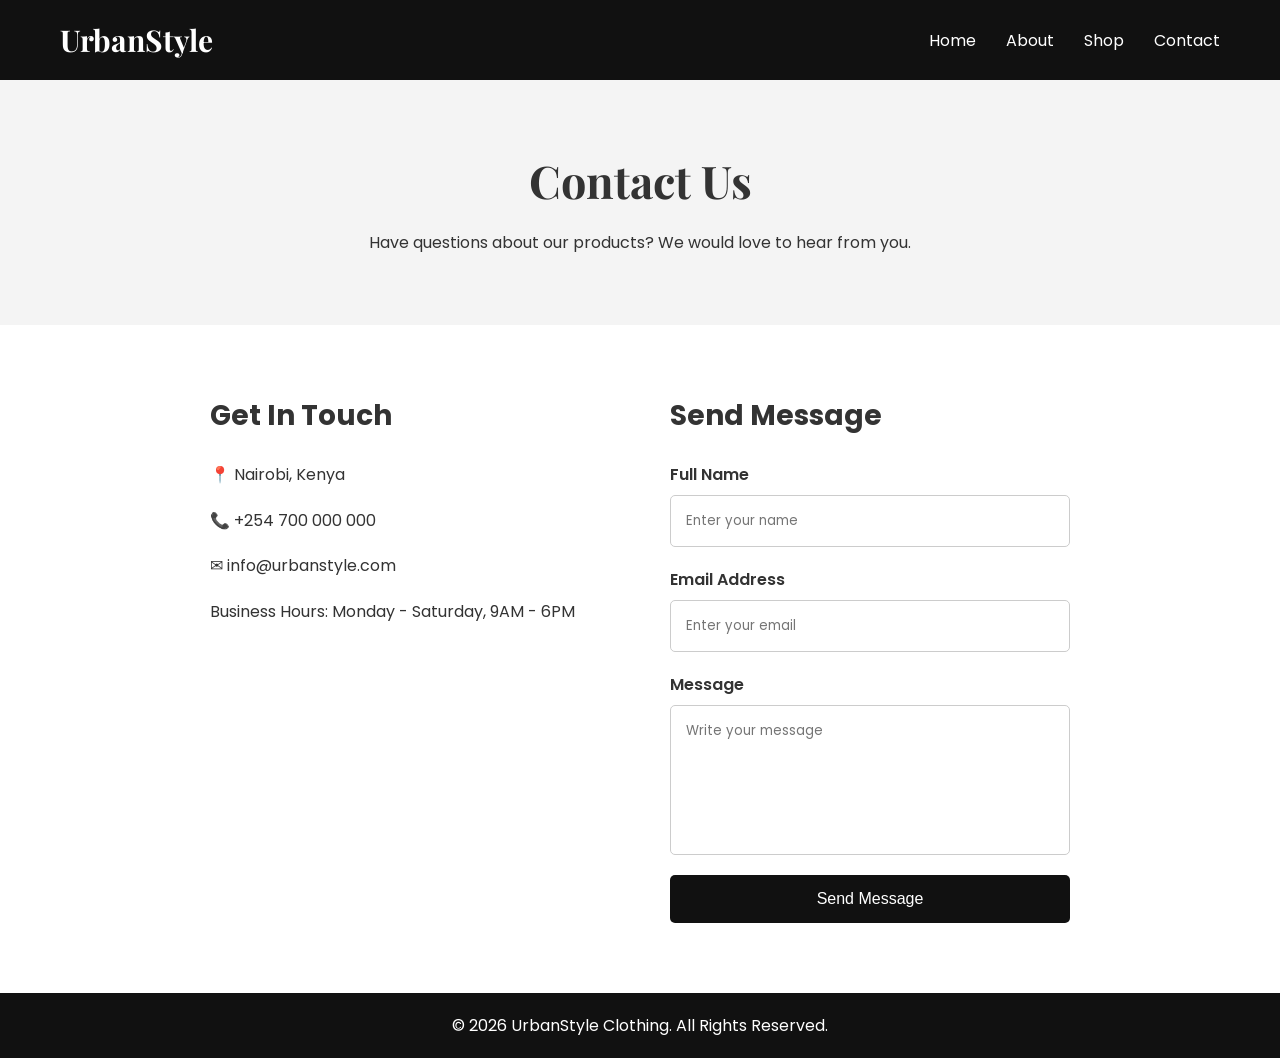
==== pages/contact.html @ bc166160 "Create contact page with customer inquiry form" ====
<!DOCTYPE html>
<html lang="en">

<head>

<meta charset="UTF-8">
<meta name="viewport" content="width=device-width, initial-scale=1.0">

<title>Contact | UrbanStyle Clothing</title>

<link rel="stylesheet" href="../css/style.css">


<link href="https://fonts.googleapis.com/css2?family=Poppins:wght@400;600;700&family=Playfair+Display:wght@600&display=swap" rel="stylesheet">

</head>



<body>



<header>

<nav class="navbar">


<div class="logo">
UrbanStyle
</div>



<ul class="nav-links">

<li>
<a href="../index.html">
Home
</a>
</li>


<li>
<a href="about.html">
About
</a>
</li>


<li>
<a href="shop.html">
Shop
</a>
</li>


<li>
<a href="contact.html">
Contact
</a>
</li>


</ul>


</nav>


</header>





<section class="contact-header">


<h1>
Contact Us
</h1>


<p>
Have questions about our products? We would love to hear from you.
</p>


</section>






<section class="contact-container">



<div class="contact-info">


<h2>
Get In Touch
</h2>


<p>
📍 Nairobi, Kenya
</p>


<p>
📞 +254 700 000 000
</p>


<p>
✉ info@urbanstyle.com
</p>


<p>
Business Hours:
Monday - Saturday, 9AM - 6PM
</p>


</div>






<div class="contact-form">


<h2>
Send Message
</h2>



<form>


<label>
Full Name
</label>

<input 
type="text"
placeholder="Enter your name"
>




<label>
Email Address
</label>

<input
type="email"
placeholder="Enter your email"
>




<label>
Message
</label>

<textarea
placeholder="Write your message">
</textarea>




<button type="submit">
Send Message
</button>



</form>


</div>



</section>






<footer>

<p>
© 2026 UrbanStyle Clothing. All Rights Reserved.
</p>

</footer>




</body>

</html>
---- css/style.css ----
*{
    margin:0;
    padding:0;
    box-sizing:border-box;
}


body{

    font-family:'Poppins', sans-serif;
    color:#333;
    background:#ffffff;

}


.navbar{

    display:flex;
    justify-content:space-between;
    align-items:center;

    padding:20px 60px;

    background:#111;

}


.logo{

    font-family:'Playfair Display', serif;
    color:white;
    font-size:30px;
    font-weight:bold;

}



.nav-links{

    display:flex;
    list-style:none;
    gap:30px;

}


.nav-links a{

    color:white;
    text-decoration:none;
    font-size:16px;

}



.hero{

    height:80vh;

    display:flex;
    justify-content:center;
    align-items:center;

    text-align:center;

    background:#f4f4f4;

}



.hero h1{

    font-size:55px;
    font-family:'Playfair Display', serif;
    margin-bottom:20px;

}



.hero p{

    font-size:20px;
    margin-bottom:30px;

}



.btn{

    background:#111;
    color:white;

    padding:15px 35px;

    text-decoration:none;

    border-radius:5px;

}



.featured{

    padding:60px;

    text-align:center;

}



.featured h2{

    font-size:35px;
    margin-bottom:40px;

}



.products-preview{

    display:flex;
    justify-content:center;
    gap:30px;

}



.card{

    width:250px;

    padding:30px;

    background:#fafafa;

    border:1px solid #ddd;

    border-radius:10px;

}



.card h3{

    margin-bottom:15px;

}



footer{

    background:#111;

    color:white;

    text-align:center;

    padding:20px;

}
.about-section{

    min-height:60vh;

    display:flex;

    justify-content:center;

    align-items:center;

    text-align:center;

    padding:60px;

    background:#f8f8f8;

}



.about-content{

    max-width:800px;

}



.about-content h1{

    font-family:'Playfair Display', serif;

    font-size:45px;

    margin-bottom:25px;

}



.about-content p{

    font-size:18px;

    line-height:1.8;

    margin-bottom:20px;

}



.values{

    padding:60px;

    text-align:center;

}



.values h2{

    font-size:35px;

    margin-bottom:40px;

}
.shop-header{

    text-align:center;

    padding:70px 20px;

    background:#f4f4f4;

}



.shop-header h1{

    font-family:'Playfair Display', serif;

    font-size:45px;

    margin-bottom:20px;

}



.shop-header p{

    font-size:18px;

}




.shop-products{


    display:grid;

    grid-template-columns:repeat(4,1fr);

    gap:30px;

    padding:60px;


}




.product-card{


    text-align:center;

    background:white;

    padding:25px;

    border:1px solid #ddd;

    border-radius:10px;


}



.product-card img{


    width:100%;

    height:250px;

    object-fit:cover;

    border-radius:8px;


}



.product-card h3{

    margin:20px 0 10px;

    font-size:22px;

}



.product-card h4{

    margin:15px;

    font-size:20px;

}



.product-card .btn{


    display:inline-block;

}
.product-details{

    display:flex;

    justify-content:center;

    align-items:center;

    gap:60px;

    padding:80px;

}



.product-details img{

    width:400px;

    height:450px;

    object-fit:cover;

    border-radius:10px;

}



.product-info{

    max-width:500px;

}



.product-info h1{

    font-family:'Playfair Display', serif;

    font-size:45px;

    margin-bottom:20px;

}



.product-info h2{

    font-size:30px;

    margin-bottom:20px;

}



.product-info p{

    line-height:1.8;

    margin-bottom:20px;

}
.contact-header{


    text-align:center;

    padding:70px 20px;

    background:#f4f4f4;


}



.contact-header h1{


    font-family:'Playfair Display', serif;

    font-size:45px;

    margin-bottom:20px;


}



.contact-container{


    display:flex;

    justify-content:center;

    gap:60px;

    padding:70px;


}



.contact-info,
.contact-form{


    width:400px;


}



.contact-info h2,
.contact-form h2{


    font-size:28px;

    margin-bottom:25px;


}



.contact-info p{


    margin-bottom:20px;

    line-height:1.6;


}




.contact-form form{


    display:flex;

    flex-direction:column;


}



.contact-form label{


    margin-bottom:8px;

    font-weight:600;


}




.contact-form input,
.contact-form textarea{


    padding:15px;

    margin-bottom:20px;

    border:1px solid #ccc;

    border-radius:5px;

    font-family:'Poppins', sans-serif;


}



.contact-form textarea{


    height:150px;

    resize:none;


}




.contact-form button{


    padding:15px;

    background:#111;

    color:white;

    border:none;

    cursor:pointer;

    border-radius:5px;

    font-size:16px;


}
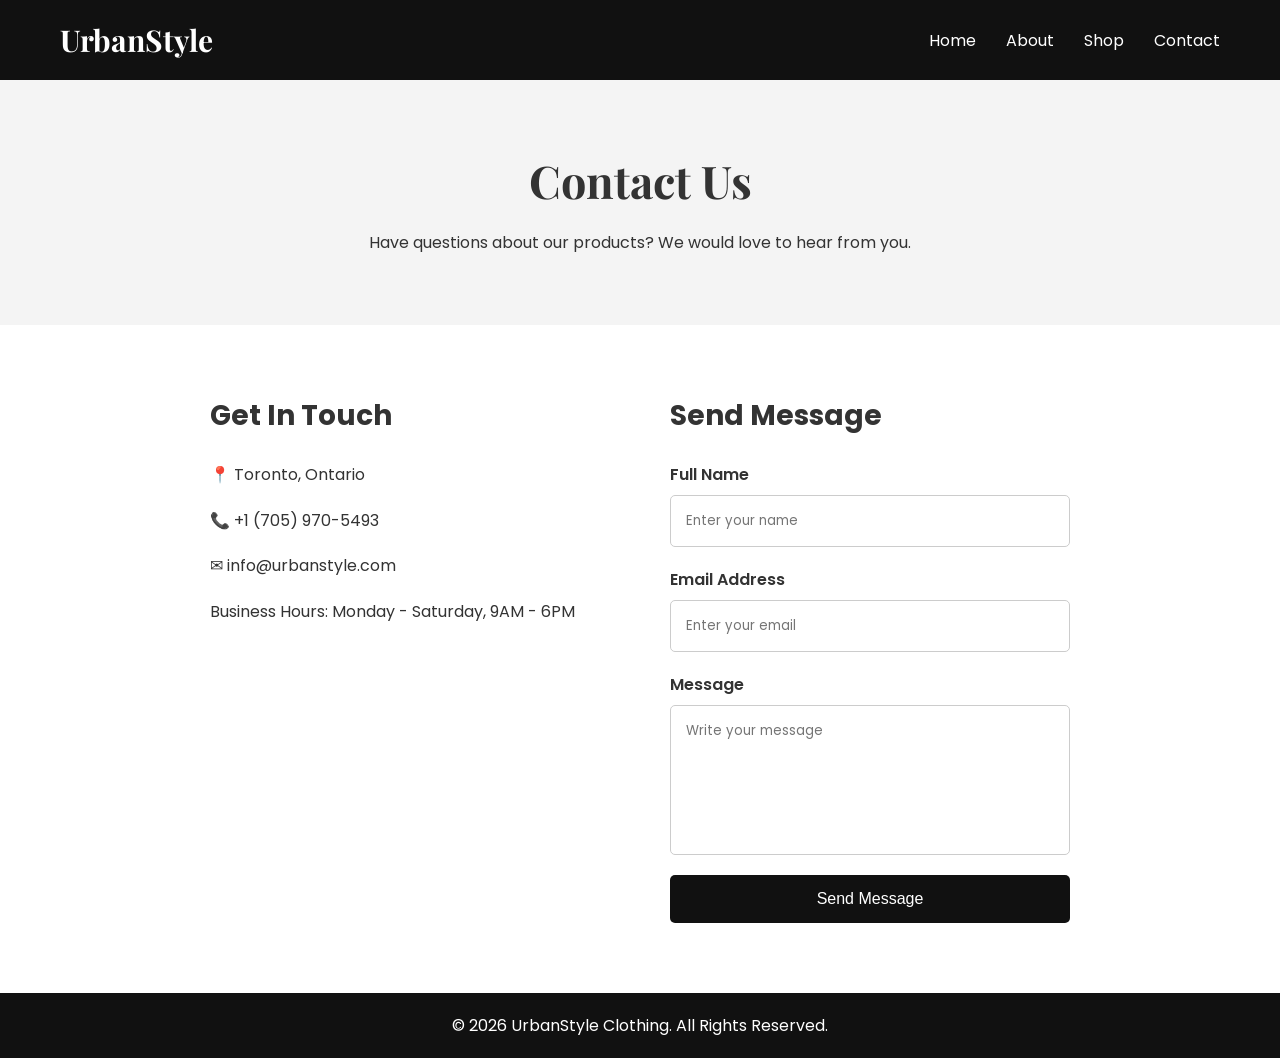
==== commit e686bbc4: "Add project documentation, wireframes, and database planning" ====
--- a/pages/contact.html
+++ b/pages/contact.html
@@ -107,12 +107,12 @@
 
 
 <p>
-📍 Nairobi, Kenya
-</p>
-
-
-<p>
-📞 +254 700 000 000
+📍 Toronto, Ontario
+</p>
+
+
+<p>
+📞 +1 (705) 970-5493
 </p>
 
 
